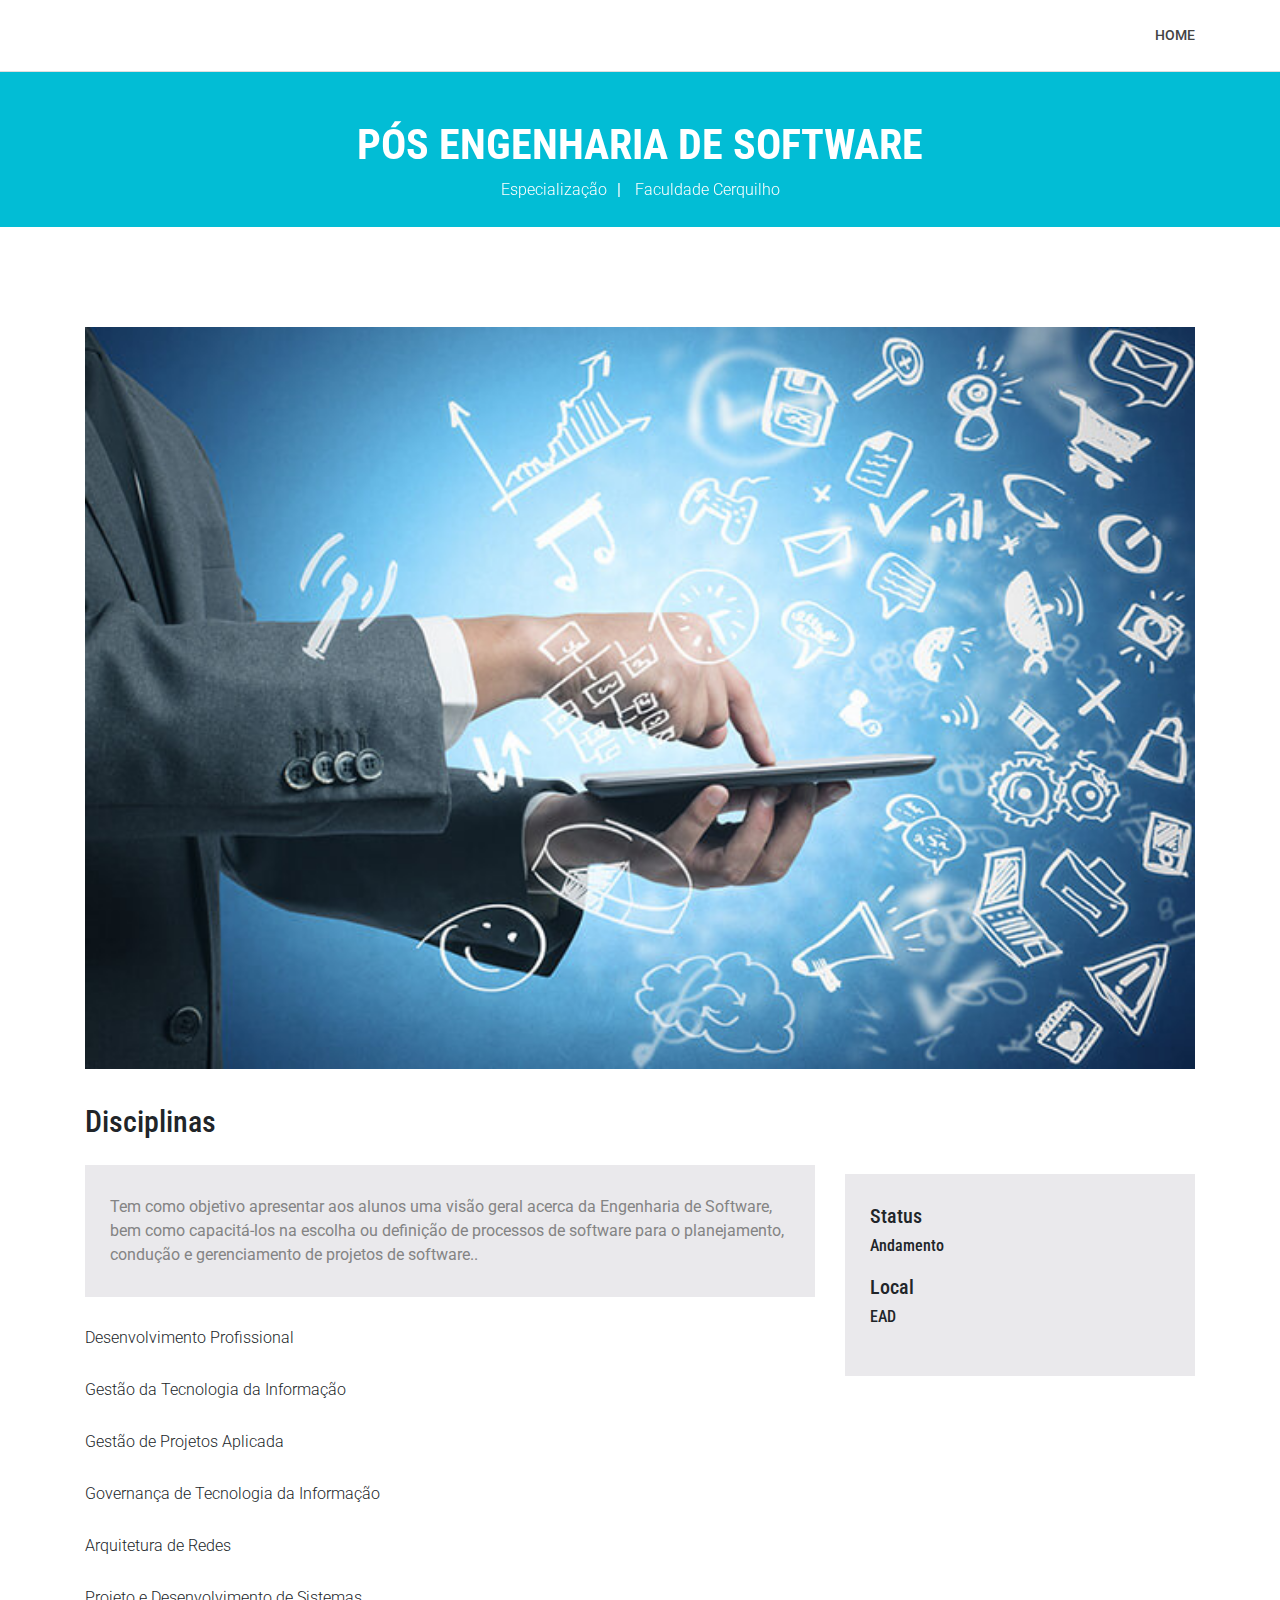
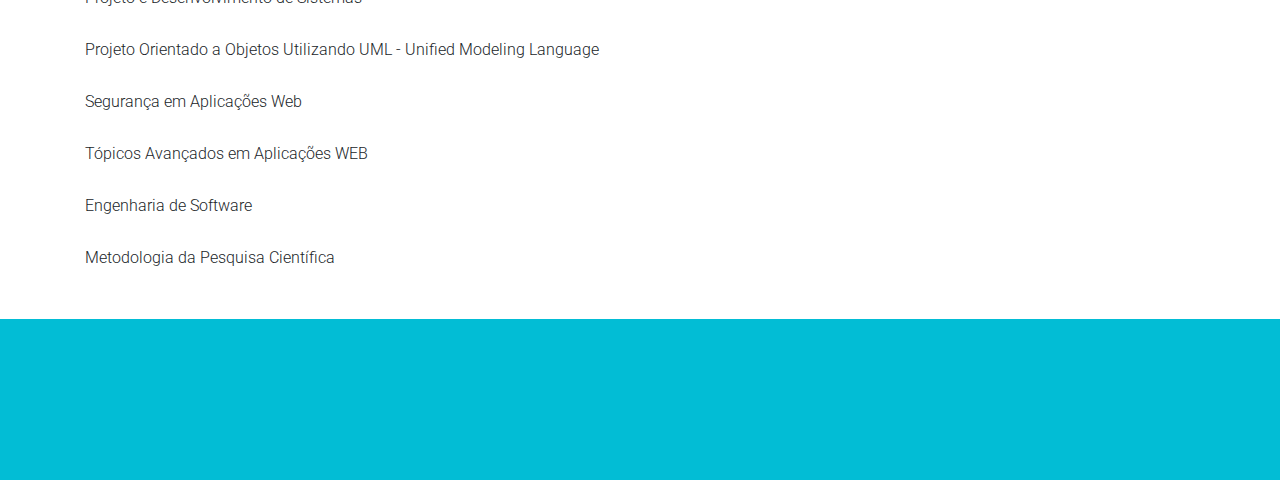
==== cerquilho.html @ b2e45d37 "finalização do portfolio" ====
<!DOCTYPE html>

<!--
 // WEBSITE: https://themefisher.com
 // TWITTER: https://twitter.com/themefisher
 // FACEBOOK: https://www.facebook.com/themefisher
 // GITHUB: https://github.com/themefisher/
-->

<html class="no-js">
  <head>
    <!-- Basic Page Needs
        ================================================== -->
    <meta charset="utf-8" />
    <meta http-equiv="Content-Type" content="text/html; charset=utf-8" />
    <link rel="icon" href="favicon.ico" />
    <title>Thalles Aguiar - portfólio</title>
    <meta name="description" content="" />
    <meta name="keywords" content="" />
    <meta name="author" content="" />
    <!-- Mobile Specific Metas
        ================================================== -->
    <meta name="format-detection" content="telephone=no" />
    <meta name="viewport" content="width=device-width, initial-scale=1" />

    <!-- Template CSS Files
        ================================================== -->
    <!-- Twitter Bootstrs CSS -->
    <link rel="stylesheet" href="plugins/bootstrap/bootstrap.min.css" />
    <!-- Ionicons Fonts Css -->
    <link rel="stylesheet" href="plugins/ionicons/ionicons.min.css" />
    <!-- animate css -->
    <link rel="stylesheet" href="plugins/animate-css/animate.css" />
    <!-- Hero area slider css-->
    <link rel="stylesheet" href="plugins/slider/slider.css" />
    <!-- slick slider -->
    <link rel="stylesheet" href="plugins/slick/slick.css" />
    <!-- Fancybox -->
    <link rel="stylesheet" href="plugins/facncybox/jquery.fancybox.css" />
    <!-- hover -->
    <link rel="stylesheet" href="plugins/hover/hover-min.css" />
    <!-- template main css file -->
    <link rel="stylesheet" href="css/style.css" />
  </head>
  <body>
    <!--
        ==================================================
        Header Section Start
        ================================================== -->
    <section class="top-bar animated-header">
      <div class="container">
        <div class="row">
          <div class="col-lg-12">
            <nav class="navbar navbar-expand-lg navbar-light bg-light">
              <a class="navbar-brand" href="index.html">
                <!-- <img src="../images/logo.png" alt="logo" /> -->
              </a>
              <button
                class="navbar-toggler"
                type="button"
                data-toggle="collapse"
                data-target="#navbarSupportedContent"
                aria-controls="navbarSupportedContent"
                aria-expanded="false"
                aria-label="Toggle navigation"
              >
                <span class="navbar-toggler-icon"></span>
              </button>

              <div class="collapse navbar-collapse" id="navbarSupportedContent">
                <ul class="navbar-nav ml-auto">
                  <li class="nav-item">
                    <a class="nav-link" href="index.html"
                      >Home
                      <span class="sr-only">(current)</span>
                    </a>
                  </li>
                </ul>
              </div>
            </nav>
          </div>
        </div>
      </div>
    </section>
    <!--
==================================================
Global Page Section Start
================================================== -->
    <section class="global-page-header">
      <div class="container">
        <div class="row">
          <div class="col-md-12">
            <div class="block">
              <h2>Pós Engenharia de Software</h2>
              <div class="portfolio-meta">
                <!-- <span>2020 - 2021</span>| -->
                <span>Especialização</span>|
                <span>
                  <a href="https://faculdadecerquilho.com.br/" target="_blank"
                    >Faculdade Cerquilho</a
                  >
                </span>
              </div>
            </div>
          </div>
        </div>
      </div>
    </section>
    <!--/#Page header-->

    <!-- work details part start -->
    <section class="work-single">
      <div class="container">
        <div class="row">
          <div class="col-lg-12">
            <div class="work-single-image">
              <!-- Work Single Image -->
              <img
                class="img-fluid w-100"
                src="images/portfolio/engenharia.jpg"
                alt="work-single-image"
              />
            </div>
          </div>
        </div>
        <div class="row">
          <div class="col-lg-8">
            <!-- work single Content -->
            <div class="work-single-content">
              <h3>Disciplinas</h3>
              <!-- Blockquote -->
              <blockquote>
                Tem como objetivo apresentar aos alunos uma visão geral acerca
                da Engenharia de Software, bem como capacitá-los na escolha ou
                definição de processos de software para o planejamento, condução
                e gerenciamento de projetos de software..
              </blockquote>
              <p>Desenvolvimento Profissional</p>
              <p>Gestão da Tecnologia da Informação</p>
              <p>Gestão de Projetos Aplicada</p>
              <p>Governança de Tecnologia da Informação</p>
              <p>Arquitetura de Redes</p>
              <p>Projeto e Desenvolvimento de Sistemas</p>
              <p>
                Projeto Orientado a Objetos Utilizando UML - Unified Modeling
                Language
              </p>
              <p>Segurança em Aplicações Web</p>
              <p>Tópicos Avançados em Aplicações WEB</p>
              <p>Engenharia de Software</p>
              <p>Metodologia da Pesquisa Científica</p>
            </div>
          </div>
          <div class="col-lg-4">
            <!-- sidebar -->
            <div class="work-single-sidebar">
              <h5>Status</h5>
              <h6>Andamento</h6>
              <!-- <h5>Coordenador de curso</h5>
              <h6>
                <a
                  href="http://lattes.cnpq.br/3421639236967896"
                  target="_blank"
                  rel="noopener noreferrer"
                  >Fernando Luís Merízio
                </a>
              </h6> -->
              <h5>Local</h5>
              <h6>EAD</h6>
            </div>
          </div>
          <!-- <div class="col-lg-12">
        <a class="btn btn-dafault btn-work hvr-bounce-to-right" href="#">get this work</a>
      </div> -->
        </div>
      </div>
    </section>
    <!-- work details part end -->

    <!--
            ==================================================
            Call To Action Section Start
            ================================================== -->
    <section id="call-to-action">
      <div class="container">
        <div class="row">
          <div class="col-md-12">
            <div class="block">
              <!-- <h2 class="title wow fadeInDown" data-wow-delay=".3s" data-wow-duration="500ms">SO WHAT YOU THINK ?</h1>
                                <p class="wow fadeInDown" data-wow-delay=".5s" data-wow-duration="500ms">Lorem ipsum dolor sit amet, consectetur adipisicing elit. Nobis,<br>possimus commodi, fugiat magnam temporibus vero magni recusandae? Dolore, maxime praesentium.</p>
                                <a href="contact.html" class="btn btn-default btn-contact wow fadeInDown" data-wow-delay=".7s" data-wow-duration="500ms">Contact With Me</a> -->
            </div>
          </div>
        </div>
      </div>
    </section>
    <!--
            ==================================================
            Footer Section Start
            ================================================== -->

    <!-- Template Javascript Files
	================================================== -->
    <!-- jquery -->
    <script src="plugins/jQurey/jquery.min.js"></script>
    <!-- Form Validation -->
    <script src="plugins/form-validation/jquery.form.js"></script>
    <script src="plugins/form-validation/jquery.validate.min.js"></script>
    <!-- slick slider -->
    <script src="plugins/slick/slick.min.js"></script>
    <!-- bootstrap js -->
    <script src="plugins/bootstrap/bootstrap.min.js"></script>
    <!-- wow js -->
    <script src="plugins/wow-js/wow.min.js"></script>
    <!-- slider js -->
    <script src="plugins/slider/slider.js"></script>
    <!-- Fancybox -->
    <script src="plugins/facncybox/jquery.fancybox.js"></script>
    <!-- template main js -->
    <script src="js/main.js"></script>
  </body>
</html>
---- plugins/slider/slider.css ----
/* -------------------------------- 

Primary style

-------------------------------- */


.cd-words-wrapper {
  display: inline-block;
  position: relative;
  text-align: left;
}
.cd-words-wrapper b {
  display: inline-block;
  position: absolute;
  white-space: nowrap;
  left: 0;
  top: 0;
}
.cd-words-wrapper b.is-visible {
  position: relative;
}
.no-js .cd-words-wrapper b {
  opacity: 0;
}
.no-js .cd-words-wrapper b.is-visible {
  opacity: 1;
}


xslide 

-------------------------------- */
.cd-headline.slide span {
  display: inline-block;
  padding: .2em 0;
}
.cd-headline.slide .cd-words-wrapper {
  overflow: hidden;
  vertical-align: top;
  width: auto!important;
}
.cd-headline.slide b {
  opacity: 0;
  top: .2em;
}
.cd-headline.slide b.is-visible {
  top: 0;
  opacity: 1;
  -webkit-animation: slide-in 0.6s;
  -moz-animation: slide-in 0.6s;
  animation: slide-in 0.6s;
}
.cd-headline.slide b.is-hidden {
  -webkit-animation: slide-out 0.6s;
  -moz-animation: slide-out 0.6s;
  animation: slide-out 0.6s;
}

@-webkit-keyframes slide-in {
  0% {
    opacity: 0;
    -webkit-transform: translateY(-100%);
  }
  60% {
    opacity: 1;
    -webkit-transform: translateY(20%);
  }
  100% {
    opacity: 1;
    -webkit-transform: translateY(0);
  }
}
@-moz-keyframes slide-in {
  0% {
    opacity: 0;
    -moz-transform: translateY(-100%);
  }
  60% {
    opacity: 1;
    -moz-transform: translateY(20%);
  }
  100% {
    opacity: 1;
    -moz-transform: translateY(0);
  }
}
@keyframes slide-in {
  0% {
    opacity: 0;
    -webkit-transform: translateY(-100%);
    -moz-transform: translateY(-100%);
    -ms-transform: translateY(-100%);
    -o-transform: translateY(-100%);
    transform: translateY(-100%);
  }
  60% {
    opacity: 1;
    -webkit-transform: translateY(20%);
    -moz-transform: translateY(20%);
    -ms-transform: translateY(20%);
    -o-transform: translateY(20%);
    transform: translateY(20%);
  }
  100% {
    opacity: 1;
    -webkit-transform: translateY(0);
    -moz-transform: translateY(0);
    -ms-transform: translateY(0);
    -o-transform: translateY(0);
    transform: translateY(0);
  }
}
@-webkit-keyframes slide-out {
  0% {
    opacity: 1;
    -webkit-transform: translateY(0);
  }
  60% {
    opacity: 0;
    -webkit-transform: translateY(120%);
  }
  100% {
    opacity: 0;
    -webkit-transform: translateY(100%);
  }
}
@-moz-keyframes slide-out {
  0% {
    opacity: 1;
    -moz-transform: translateY(0);
  }
  60% {
    opacity: 0;
    -moz-transform: translateY(120%);
  }
  100% {
    opacity: 0;
    -moz-transform: translateY(100%);
  }
}
@keyframes slide-out {
  0% {
    opacity: 1;
    -webkit-transform: translateY(0);
    -moz-transform: translateY(0);
    -ms-transform: translateY(0);
    -o-transform: translateY(0);
    transform: translateY(0);
  }
  60% {
    opacity: 0;
    -webkit-transform: translateY(120%);
    -moz-transform: translateY(120%);
    -ms-transform: translateY(120%);
    -o-transform: translateY(120%);
    transform: translateY(120%);
  }
  100% {
    opacity: 0;
    -webkit-transform: translateY(100%);
    -moz-transform: translateY(100%);
    -ms-transform: translateY(100%);
    -o-transform: translateY(100%);
    transform: translateY(100%);
  }
}
/* --------------------------------
---- css/style.css ----
/**
 * WEBSITE: https://themefisher.com
 * TWITTER: https://twitter.com/themefisher
 * FACEBOOK: https://www.facebook.com/themefisher
 * GITHUB: https://github.com/themefisher/
 */

@import url(http://fonts.googleapis.com/css?family=Roboto:400,300,100,500,700);
@import url(http://fonts.googleapis.com/css?family=Roboto+Condensed:400,300,700);
@import url(http://fonts.googleapis.com/css?family=Glegoo);
body {
  font-family: "Roboto", sans-serif;
}

h1, h2, h3, h4, h5, h6 {
  font-family: "Roboto Condensed", sans-serif;
}

h2 {
  font-size: 26px;
}

p {
  font-family: "Roboto", sans-serif;
  line-height: 22px;
  font-size: 16px;
  font-weight: 300;
}

body {
  background: #ffffff;
}

ul {
  padding-left: 0;
}
ul li {
  list-style: none;
}

a:hover {
  text-decoration: none;
}

.section-heading {
  text-align: center;
  margin-bottom: 65px;
}
.section-heading p {
  font-size: 14px;
  font-weight: 300;
  color: #727272;
  line-height: 20px;
}

.title {
  font-size: 30px;
  line-height: 1.1;
  font-weight: 300;
  color: #333;
  text-transform: uppercase;
  margin-bottom: 20px;
}

.subtitle {
  font-size: 24px;
  font-weight: 600;
  margin-bottom: 18px;
  text-transform: uppercase;
}

.subtitle-des {
  color: #727272;
  font-size: 14px;
  margin-bottom: 35px;
  font-weight: 300;
}

.pages {
  padding: 80px 0 40px;
}

.moduler {
  padding: 140px 0;
}

.social-share li {
  display: inline-block;
  margin: 3px 1px;
}
.social-share a {
  font-size: 20px;
  color: #fff;
  background: #02bdd5;
  padding: 4px 10px;
  display: inline-block;
}

.fancybox-close {
  background: url("../images/icons/close.png") no-repeat scroll 0 0 transparent;
  height: 50px;
  right: 0;
  top: 0;
  width: 50px;
}

.fancybox-next span {
  background: url("../images/icons/right.png") no-repeat scroll center center #009ee3;
  height: 50px;
  width: 50px;
  right: 0;
}

.fancybox-prev span {
  background: url("../images/icons/left.png") no-repeat scroll center center #009ee3;
  height: 50px;
  width: 50px;
  left: 0;
}

.fancybox-title {
  padding: 15px 8px;
}
.fancybox-title h3 {
  font-size: 15px;
  margin: 0;
}

.global-page-header {
  background-attachment: fixed;
  background-size: cover;
  padding: 120px 0 25px 0;
  position: relative;
  background: #02bdd5;
  color: #fff;
}
.global-page-header h2 {
  font-size: 42px;
  font-weight: bold;
  color: #fff;
  text-transform: uppercase;
}
.global-page-header .breadcrumb {
  background: none;
  font-size: 16px;
  padding: 8px 0;
  display: block;
}
.global-page-header .breadcrumb .active, .global-page-header .breadcrumb li a {
  color: #fff;
}
.global-page-header .block {
  position: relative;
  z-index: 9;
  text-align: center;
}

.works-fit {
  padding: 40px 0;
}
.works-fit figure .buttons {
  left: 14%;
}

.company-description {
  margin-top: 80px;
}
.company-description .block h3 {
  margin-top: 0;
}
.company-description .block p {
  color: #727272;
}

/*=== MEDIA QUERY ===*/
.top-bar {
  position: fixed;
  top: 0;
  width: 100%;
  background: #fff;
  color: #fff;
  transition: all 0.2s ease-out 0s;
  padding: 15px 0;
  box-shadow: 0 0 3px 0 rgba(0, 0, 0, 0.1);
  border-bottom: 1px solid #dedede;
  z-index: 10;
}
.top-bar.animated-header {
  padding: 20px 0;
  background: #fff;
  box-shadow: none;
}

.navbar {
  border: 0;
  border-radius: 0;
  margin-bottom: 0;
  padding: 0;
}
.navbar.bg-light {
  background: #fff !important;
}
.navbar .nav-item .nav-link {
  color: #444 !important;
  font-size: 14px;
  font-weight: 500;
  transition: 0.3s all;
  text-transform: uppercase;
  padding: 5px 15px;
  display: block;
}
.navbar .nav-item .nav-link:hover {
  color: #02bdd5 !important;
}
.navbar .nav-item:last-child .nav-link {
  padding-right: 0;
}

.dropdown-menu {
  background: #222222;
  border: 0;
  border-radius: 0;
  padding: 15px;
  box-shadow: none;
  display: block;
  opacity: 0;
  z-index: 1;
  visibility: hidden;
  transform: scale(0.8);
  transition: visibility 500ms, opacity 500ms, transform 500ms cubic-bezier(0.43, 0.26, 0.11, 0.99);
}
@media (max-width: 991px) {
  .dropdown-menu {
    display: none;
    opacity: unset;
    visibility: unset;
    transform: scale(1);
  }
}
.dropdown-item {
  color: #fff;
  display: block;
  font-size: 14px;
  font-weight: 500;
  line-height: normal;
  text-decoration: none;
  padding: 8px 0;
  transition: 0.3s all;
}
.dropdown-item:not(:last-child) {
  border-bottom: 1px solid rgba(0, 0, 0, 0.1);
}
.dropdown-item:hover {
  color: #02bdd5 !important;
  background: transparent;
}
.dropdown:hover .dropdown-menu {
  opacity: 1;
  visibility: visible;
  transform: scale(1);
}

#hero-area {
  background: url("../images/fundo.jpeg") no-repeat 50%;
  background-size: contain;
  background-attachment: fixed;
  padding: 230px 0;
  color: #fff;
  box-shadow: 0 0 8px rgba(0, 0, 0, 0.3);
  position: relative;
}
#hero-area:before {
  content: "";
  z-index: 9;
  background: rgba(255, 255, 255, 0.78);
  position: absolute;
  top: 0;
  left: 0;
  right: 0;
  bottom: 0;
}
#hero-area .block {
  position: relative;
  z-index: 9;
}
#hero-area h1 {
  font-size: 40px;
  line-height: 50px;
  color: #333;
  font-weight: 700;
  margin-bottom: 15px;
  text-transform: uppercase;
}
#hero-area h2 {
  font-size: 18px;
  font-weight: 300;
  margin-bottom: 38px;
  line-height: 27px;
  text-transform: uppercase;
  color: #666;
  font-family: "Roboto", sans-serif;
  margin-top: 25px;
}
#hero-area .btn {
  background: #414141;
  border: none;
  color: #fff;
  padding: 20px 35px;
  margin-top: 30px;
  font-size: 16px;
  font-size: 13px;
  line-height: 1em;
  text-transform: uppercase;
  letter-spacing: normal;
  border-radius: 0;
}

#call-to-action {
  background: #02bdd5;
  background-size: cover;
  background-attachment: fixed;
  padding: 80px 0;
  text-align: center;
  position: relative;
  color: #fff;
}
#call-to-action .block {
  position: relative;
  z-index: 9;
  color: #fff;
}
#call-to-action .block h2 {
  margin-bottom: 15px;
  color: #fff;
}
#call-to-action .block p {
  font-size: 15px;
  font-weight: 300;
  font-family: "Roboto", sans-serif;
  margin-top: 20px;
}
#call-to-action .block .btn-contact {
  background: #fff;
  border: 2px solid #fff;
  color: #02bdd5;
  padding: 15px 34px;
  margin-top: 20px;
  font-size: 12px;
  letter-spacing: 2px;
  text-transform: uppercase;
  border-radius: 0;
  transition: all linear 0.2s;
}
#call-to-action .block .btn-contact i {
  margin-right: 10px;
}
#call-to-action .block .btn-contact:hover {
  color: #fff;
  background: #02bdd5;
}

#about {
  padding: 110px 0;
}
#about .block {
  padding: 20px 30px 0 30px;
}
#about .block h2 {
  font-size: 24px;
  font-weight: 600;
  margin-bottom: 30px;
  text-transform: uppercase;
}
#about .block p {
  color: #727272;
  font-size: 16px;
  line-height: 28px;
  margin-bottom: 35px;
}
#about .block img {
  max-width: 100%;
}

.about-feature {
  margin-top: 50px;
}
.about-feature .block {
  color: #fff;
  padding: 85px 65px;
  float: left;
}
.about-feature .block p {
  font-weight: 300;
}
.about-feature .about-feature-1 {
  background: #02bdd5;
}
.about-feature .about-feature-2 {
  background: #00B0C7;
}
.about-feature .about-feature-3 {
  background: #00A6BB;
}

.works {
  padding: 80px 0;
  background: #FCFCFC;
}
.works .block {
  position: relative;
  z-index: 99;
}
.works .block:hover .img-overly .overly {
  opacity: 1;
}
.works .block h4 {
  padding: 20px 15px;
  margin-top: 0;
  color: #666;
}
.works .block .img-overly {
  position: relative;
  background: rgba(0, 0, 0, 0.85);
}
.works .block .img-overly img {
  border-radius: 0;
}
.works .block .img-overly .overly {
  background: rgba(57, 181, 74, 0.9);
  position: absolute;
  top: 0;
  right: 0;
  left: 0;
  bottom: 0;
  opacity: 0;
  transition: 0.3s all;
}
.works .block .img-overly .overly a {
  position: absolute;
  top: 45%;
  left: 22%;
}
.works .block .img-overly .overly a i {
  font-size: 30px;
  color: #fff;
}

figure {
  background: #fff;
  margin-bottom: 45px;
  box-shadow: 0 2px 5px 0 rgba(0, 0, 0, 0.04), 0 2px 10px 0 rgba(0, 0, 0, 0.06);
}
figure .img-wrapper {
  position: relative;
  overflow: hidden;
}
figure img {
  transform: scale3d(1, 1, 1);
  transition: transform 400ms;
}
figure:hover img {
  transform: scale3d(1.2, 1.2, 1);
}
figure:hover .overlay {
  opacity: 1;
}
figure:hover .overlay .buttons a {
  transform: scale3d(1, 1, 1);
}
figure .overlay {
  position: absolute;
  top: 0;
  left: 0;
  right: 0;
  bottom: 0;
  padding: 10px;
  text-align: center;
  background: rgba(0, 0, 0, 0.7);
  opacity: 0;
  transition: opacity 400ms;
}
figure .overlay a {
  display: inline-block;
  color: #fff;
  padding: 10px 23px;
  line-height: 1;
  border: 1px solid #fff;
  border-radius: 0px;
  margin: 4px;
  transform: scale3d(0, 0, 0);
  transition: all 400ms;
}
figure .overlay a:hover {
  text-decoration: none;
}
figure .overlay:hover a {
  transform: scale3d(1, 1, 1);
}
figure .buttons {
  margin-top: 40%;
  text-align: center;
  transform: translateY(-50%);
  display: inline-block;
}
figure .buttons a:hover {
  background: #02bdd5;
  border-color: #02bdd5;
}
figure .buttons a:focus {
  text-decoration: none;
}
figure figcaption {
  padding: 20px 25px;
  margin-top: 0;
  color: #666;
}
figure figcaption h4 {
  margin: 0;
}
figure figcaption h4 a {
  color: #02bdd5;
}
figure figcaption p {
  font-size: 14px;
  margin-bottom: 0;
  margin-top: 5px;
}

#feature {
  padding: 80px 0;
}
#feature .media {
  margin: 0px 0 70px 0;
}
#feature .media .media-left {
  padding-right: 25px;
}
#feature h3 {
  color: #222222;
  font-size: 18px;
  text-transform: uppercase;
  text-align: center;
  margin-bottom: 20px;
  margin: 0px 0px 15px;
  font-weight: 400;
}
#feature p {
  line-height: 25px;
  font-size: 14px;
  color: #777777;
}
#feature .icon {
  text-decoration: none;
  color: #fff;
  background-color: #02bdd5;
  height: 100px;
  text-align: center;
  width: 100px;
  font-size: 50px;
  line-height: 100px;
  overflow: hidden;
  -webkit-border-radius: 50%;
  -moz-border-radius: 50%;
  -ms-border-radius: 50%;
  -o-border-radius: 50%;
  text-shadow: #00a4ba 1px 1px, #00a4ba 2px 2px, #00a4ba 3px 3px, #00a4ba 4px 4px, #00a4ba 5px 5px, #00a4ba 6px 6px, #00a4ba 7px 7px, #00a4ba 8px 8px, #00a4ba 9px 9px, #00a4ba 10px 10px, #00a4ba 11px 11px, #00a4ba 12px 12px, #00a4ba 13px 13px, #00a4ba 14px 14px, #00a4ba 15px 15px, #00a4ba 16px 16px, #00a4ba 17px 17px, #00a4ba 18px 18px, #00a4ba 19px 19px, #00a4ba 20px 20px, #00a4ba 21px 21px, #00a4ba 22px 22px, #00a4ba 23px 23px, #00a4ba 24px 24px, #00a4ba 25px 25px, #00a4ba 26px 26px, #00a4ba 27px 27px, #00a4ba 28px 28px, #00a4ba 29px 29px, #00a4ba 30px 30px, #00a4ba 31px 31px, #00a4ba 32px 32px, #00a4ba 33px 33px, #00a4ba 34px 34px, #00a4ba 35px 35px, #00a4ba 36px 36px, #00a4ba 37px 37px, #00a4ba 38px 38px, #00a4ba 39px 39px, #00a4ba 40px 40px, #00a4ba 41px 41px, #00a4ba 42px 42px, #00a4ba 43px 43px, #00a4ba 44px 44px, #00a4ba 45px 45px, #00a4ba 46px 46px, #00a4ba 47px 47px, #00a4ba 48px 48px, #00a4ba 49px 49px, #00a4ba 50px 50px, #00a4ba 51px 51px, #00a4ba 52px 52px, #00a4ba 53px 53px, #00a4ba 54px 54px, #00a4ba 55px 55px, #00a4ba 56px 56px, #00a4ba 57px 57px, #00a4ba 58px 58px, #00a4ba 59px 59px, #00a4ba 60px 60px, #00a4ba 61px 61px, #00a4ba 62px 62px, #00a4ba 63px 63px, #00a4ba 64px 64px, #00a4ba 65px 65px, #00a4ba 66px 66px, #00a4ba 67px 67px, #00a4ba 68px 68px, #00a4ba 69px 69px, #00a4ba 70px 70px, #00a4ba 71px 71px, #00a4ba 72px 72px, #00a4ba 73px 73px, #00a4ba 74px 74px, #00a4ba 75px 75px, #00a4ba 76px 76px, #00a4ba 77px 77px, #00a4ba 78px 78px, #00a4ba 79px 79px, #00a4ba 80px 80px, #00a4ba 81px 81px, #00a4ba 82px 82px, #00a4ba 83px 83px, #00a4ba 84px 84px, #00a4ba 85px 85px, #00a4ba 86px 86px, #00a4ba 87px 87px, #00a4ba 88px 88px, #00a4ba 89px 89px, #00a4ba 90px 90px, #00a4ba 91px 91px, #00a4ba 92px 92px, #00a4ba 93px 93px, #00a4ba 94px 94px, #00a4ba 95px 95px, #00a4ba 96px 96px, #00a4ba 97px 97px, #00a4ba 98px 98px, #00a4ba 99px 99px, #00a4ba 100px 100px;
}

.wrapper_404 h1 {
  font-size: 200px;
  color: #02bdd5;
  line-height: 1;
}
.wrapper_404 h2 {
  font-size: 50px;
  margin-top: 0;
}
.wrapper_404 .btn-home {
  background: #414141;
  border: none;
  color: #fff;
  padding: 20px 35px;
  margin-top: 10px;
  font-size: 16px;
  font-size: 13px;
  line-height: 1em;
  text-transform: uppercase;
  letter-spacing: normal;
  border-radius: 0;
  transition: all linear 0.2s;
}

#blog-full-width {
  padding: 40px 0 80px;
}

article {
  padding: 30px 0;
}

.blog-content h2 {
  font-family: "Roboto", sans-serif;
}
.blog-content h2 a {
  color: #444;
  font-weight: 400;
  font-size: 30px;
}
.blog-content .blog-meta {
  color: #9a9a9a;
  font-weight: 300;
  margin-bottom: 25px;
}
.blog-content .blog-meta span:after {
  content: "/";
  padding: 0 3px 0 6px;
}
.blog-content .blog-meta a {
  color: #acacac;
}
.blog-content .blog-meta p {
  margin-top: 20px;
}
.blog-content .btn-details {
  color: #02bdd5;
  padding: 0;
  background: #02bdd5;
  color: #fff;
  padding: 8px 18px;
  border-radius: 0;
  margin-top: 15px;
  border: 1px solid #fff;
  box-shadow: 0px 0px 0px 1px #02bdd5;
}

.blog-post-image {
  margin-top: 30px;
}

.sidebar {
  padding-top: 60px;
}
.sidebar .widget {
  margin-bottom: 40px;
  padding: 15px;
  border: 1px solid #dedede;
}
.sidebar .widget h3 {
  margin-top: 8px;
}
.sidebar .search input.form-control {
  border-right: 0;
  border-radius: 0;
  box-shadow: inset 0 0px 0px rgba(0, 0, 0, 0.075);
}
.sidebar .search button {
  border-left: 0;
}
.sidebar .search button:hover {
  background: transparent;
}
.sidebar .author .author-img img {
  width: 90px;
  border-radius: 100%;
  margin-top: -40px;
  border: 3px solid #fff;
}
.sidebar .author .author-bio p {
  font-size: 14px;
  color: #888;
}
.sidebar .categories ul li {
  border-bottom: 1px solid #f0f0f0;
  padding: 10px 0;
  list-style: none;
}
.sidebar .categories ul li span.badge {
  float: right;
  background: transparent;
  color: #444;
  border: 1px solid #dedede;
  border-radius: 0;
}
.sidebar .categories ul li a {
  color: #555;
}
.sidebar .categories ul li:last-child {
  border-bottom: none;
}
.sidebar .recent-post ul li {
  margin: 20px 0;
}
.sidebar .recent-post ul li a {
  color: #555;
  font-size: 15px;
}
.sidebar .recent-post ul li a:hover {
  color: #02bdd5;
}
.sidebar .recent-post time {
  font-weight: 300;
  color: #999;
  font-size: 12px;
}

#clients {
  padding: 30px 0 60px;
}

.slick-slide:focus {
  outline: 0;
}

#contact-section {
  padding: 90px 0;
}
#contact-section .contact-form {
  margin-top: 42px;
}
#contact-section .contact-form .btn-send {
  color: #fff;
  outline: none;
  background: #02bdd5;
  transition: all linear 0.2s;
  border-color: #02bdd5;
  border-radius: 0;
}
#contact-section input {
  display: block;
  height: 40px;
  padding: 6px 12px;
  font-size: 13px;
  line-height: 1.428571429;
  background-color: #fff;
  background-image: none;
  border: 1px solid #ccc;
  border-radius: 4px;
  box-shadow: inset 0 1px 1px rgba(0, 0, 0, 0.075);
  transition: border-color ease-in-out 0.15s, box-shadow ease-in-out 0.15s;
  border-radius: 1px;
  border: 1px solid rgba(111, 121, 122, 0.3);
  box-shadow: none;
  -webkit-box-shadow: none;
}
#contact-section textarea {
  display: block;
  border-radius: 0;
  width: 100%;
  padding: 6px 12px;
  font-size: 14px;
  line-height: 1.42857143;
  color: #555555;
  background-color: #fff;
  background-image: none;
  border: 1px solid #cccccc;
  box-shadow: none;
  transition: border-color ease-in-out 0.15s, box-shadow ease-in-out 0.15s;
}
#contact-section .address, #contact-section .email, #contact-section .phone {
  text-align: center;
  background: #F7F7F7;
  padding: 20px 0 40px 0;
  margin-bottom: 20px;
}
#contact-section .address i, #contact-section .email i, #contact-section .phone i {
  font-size: 45px;
  color: #02bdd5;
}
#contact-section .address h5, #contact-section .email h5, #contact-section .phone h5 {
  font-size: 16px;
  line-height: 1.4;
}
#contact-section .address-details {
  padding-top: 70px;
}

#map-canvas {
  width: 100%;
  height: 350px;
  background-color: #CCC;
}

.error {
  padding: 10px;
  color: #D8000C;
  border-radius: 2px;
  font-size: 14px;
  background-color: #FFBABA;
}

.success {
  background-color: #6cb670;
  border-radius: 2px;
  color: #fff;
  font-size: 14px;
  padding: 10px;
}

#error, #success {
  display: none;
  margin-bottom: 10px;
}

.gallery {
  padding: 100px;
}
.gallery figure .buttons {
  left: 40%;
}

.portfolio-meta span {
  margin: 5px 10px;
  font-weight: 300;
}
.portfolio-meta span a {
  color: #fff;
}

.single-post {
  padding: 80px 0 20px;
}
.single-post .post-content {
  padding: 40px 0;
}
.single-post .post-content ol li, .single-post .post-content ul li {
  color: #666;
}
.single-post .media {
  border: 1px solid #dedede;
  padding: 30px 20px;
}
.single-post .media .media-body a {
  color: #02bdd5;
  font-size: 12px;
}
.single-post .media .media {
  border: none;
}
.single-post .comments {
  margin-top: 40px;
}
.single-post .post-comment {
  margin-top: 40px;
}
.single-post .post-comment h3 {
  margin-bottom: 15px;
}
.single-post .post-comment .form-control {
  box-shadow: none;
  border-radius: 0;
}
.single-post .post-comment .btn-send {
  background: #02bdd5;
  color: #fff;
  border-radius: 0;
}

/* portfolio single */
.work-single {
  padding: 100px 0 20px;
}
.work-single h3 {
  font-size: 30px;
  margin-bottom: 25px;
}
.work-single-image {
  margin-bottom: 35px;
}
.work-single-content p {
  margin-bottom: 30px;
}
.work-single blockquote {
  margin-bottom: 30px;
  padding: 30px 25px;
  background: #eae9ec;
  color: #848484;
}
.work-single-sidebar {
  background: #eae9ec;
  margin: 70px 0 50px;
  position: -webkit-sticky;
  position: sticky;
  top: 100px;
  padding: 30px 25px;
}
.work-single-sidebar h5 {
  margin-bottom: 8px;
}
.work-single-sidebar h6 {
  margin-bottom: 20px;
}

.btn-work {
  color: #fff;
  background: #02bdd5;
  border-radius: 0;
}

#product-showcase-banner {
  padding-top: 160px;
}
#product-showcase-banner .block {
  padding: 20px 0 20px 50px;
}
#product-showcase-banner .block h2 {
  font-size: 40px;
  color: #02bdd5;
  margin-bottom: 20px;
  margin-top: 0;
}
#product-showcase-banner .block p {
  color: #666;
  line-height: 25px;
}
#product-showcase-banner .block .buttons {
  margin-top: 25px;
}
#product-showcase-banner .block .buttons .btn {
  color: #fff;
  border: none;
  padding: 12px 40px;
  transition: 0.2s all;
  letter-spacing: 2px;
  font-size: 15px;
}
#product-showcase-banner .block .buttons .btn-demo {
  background: #5abd4f;
  margin-right: 8px;
  border-bottom: 3px solid #429E38;
}
#product-showcase-banner .block .buttons .btn-demo:hover {
  background: #429E38;
}
#product-showcase-banner .block .buttons .btn-buy {
  background: #00AEDA;
  border-bottom: 3px solid #0190B5;
}
#product-showcase-banner .block .buttons .btn-buy:hover {
  background: #0190B5;
}
#product-showcase-banner .block .buttons .btn-buy span {
  margin-right: 8px;
  font-weight: bold;
}

#product-description {
  padding-top: 80px;
}
#product-description .block {
  height: 400px;
  overflow: hidden;
  margin-top: 35px;
  border-bottom: 1px solid #dedede;
  padding-top: 30px;
  position: relative;
  webkit-transform: translateZ(0);
  transform: translateZ(0);
}
#product-description .block:hover img {
  transform: translateY(20px);
}
#product-description .block img {
  position: absolute;
  top: 10px;
  left: 0;
  transform: translateY(60px);
  transition: transform 0.35s cubic-bezier(0.645, 0.045, 0.355, 1);
}
#product-description .block .content {
  width: 60%;
  padding-top: 70px;
}
#product-description .block .content h3 {
  font-size: 32px;
  color: #5c5c5c;
}
#product-description .block .content p {
  color: #787f8c;
  line-height: 25px;
}

#related-items {
  padding: 60px 0 110px;
}
#related-items .title {
  border-bottom: 1px solid #dedede;
  padding: 10px 0;
  margin: 5px 15px 30px 15px;
  text-align: left;
  color: #777;
}
#related-items .product-details {
  margin-bottom: 0;
}
#related-items .block {
  position: relative;
  background: #fff;
  margin-bottom: 45px;
  box-shadow: 0 0px 1px rgba(0, 0, 0, 0.14);
}
#related-items .block:hover .img-overly .overly {
  opacity: 1;
}
#related-items .block h4 {
  padding: 20px 15px;
  margin-top: 0;
  color: #666;
}
#related-items .block h4 span {
  float: right;
  color: #02bdd5;
}
#related-items .block .img-overly {
  position: relative;
  background: rgba(0, 0, 0, 0.85);
}
#related-items .block .img-overly img {
  border-radius: 0;
}
#related-items .block .img-overly .overly {
  background: rgba(57, 181, 74, 0.9);
  position: absolute;
  top: 0;
  right: 0;
  left: 0;
  bottom: 0;
  opacity: 0;
  transition: 0.3s all;
}
#related-items .block .img-overly .overly a {
  position: absolute;
  top: 45%;
  left: 45%;
}
#related-items .block .img-overly .overly a i {
  font-size: 30px;
  color: #fff;
}

.service-page .service-parts .block {
  margin-bottom: 40px;
  text-align: center;
}
.service-page .service-parts .block i {
  font-size: 35px;
  color: #02bdd5;
}
.service-page .service-parts .block p {
  padding: 0 8px;
  font-size: 14px;
  color: #777;
  line-height: 1.7;
}

#team {
  margin: 50px 0;
}

.team-member {
  margin-top: 30px;
}
.team-member:hover .team-img img {
  opacity: 0.8;
}
.team-member .team-img {
  position: relative;
}
.team-member .team-img .team-pic {
  width: 100%;
}
.team-member .team_designation {
  font-size: 13px;
}
.team-member h3 {
  color: #02bdd5;
  margin-bottom: 0;
  font-size: 20px;
}
.team-member p {
  font-size: 14px;
}
.team-member .social-icons a {
  background: #02bdd5;
  color: #fff;
  padding: 4px 8px;
  display: inline-block;
  font-size: 15px;
}
.team-member .social-icons .facebook {
  padding: 4px 12px;
}

#footer {
  background: #fff;
  padding: 25px 0;
  color: #555;
}
#footer .copyright {
  font-size: 13px;
  margin-bottom: 0;
}
#footer .copyright a {
  color: #02bdd5;
}
#footer .social {
  text-align: right;
  margin-bottom: 0;
}
#footer .social li {
  display: inline-block;
  margin-right: 15px;
}
#footer .social li a {
  font-size: 22px;
  color: #02bdd5;
}

.cd-headline.slide .cd-words-wrapper {
  color: #02bdd5;
}

ul.social-icons {
  height: auto;
  overflow: hidden;
  list-style: none !important;
  margin-bottom: 10px;
}
ul.social-icons li {
  float: none;
  display: inline-block;
  height: 36px;
}

#copyright a:hover, #copyright nav .menu li a:hover {
  color: #e4e4e4 !important;
}
#copyright a {
  text-decoration: none;
}
#copyright a:hover {
  text-decoration: none;
}
/*# sourceMappingURL=style.css.map */
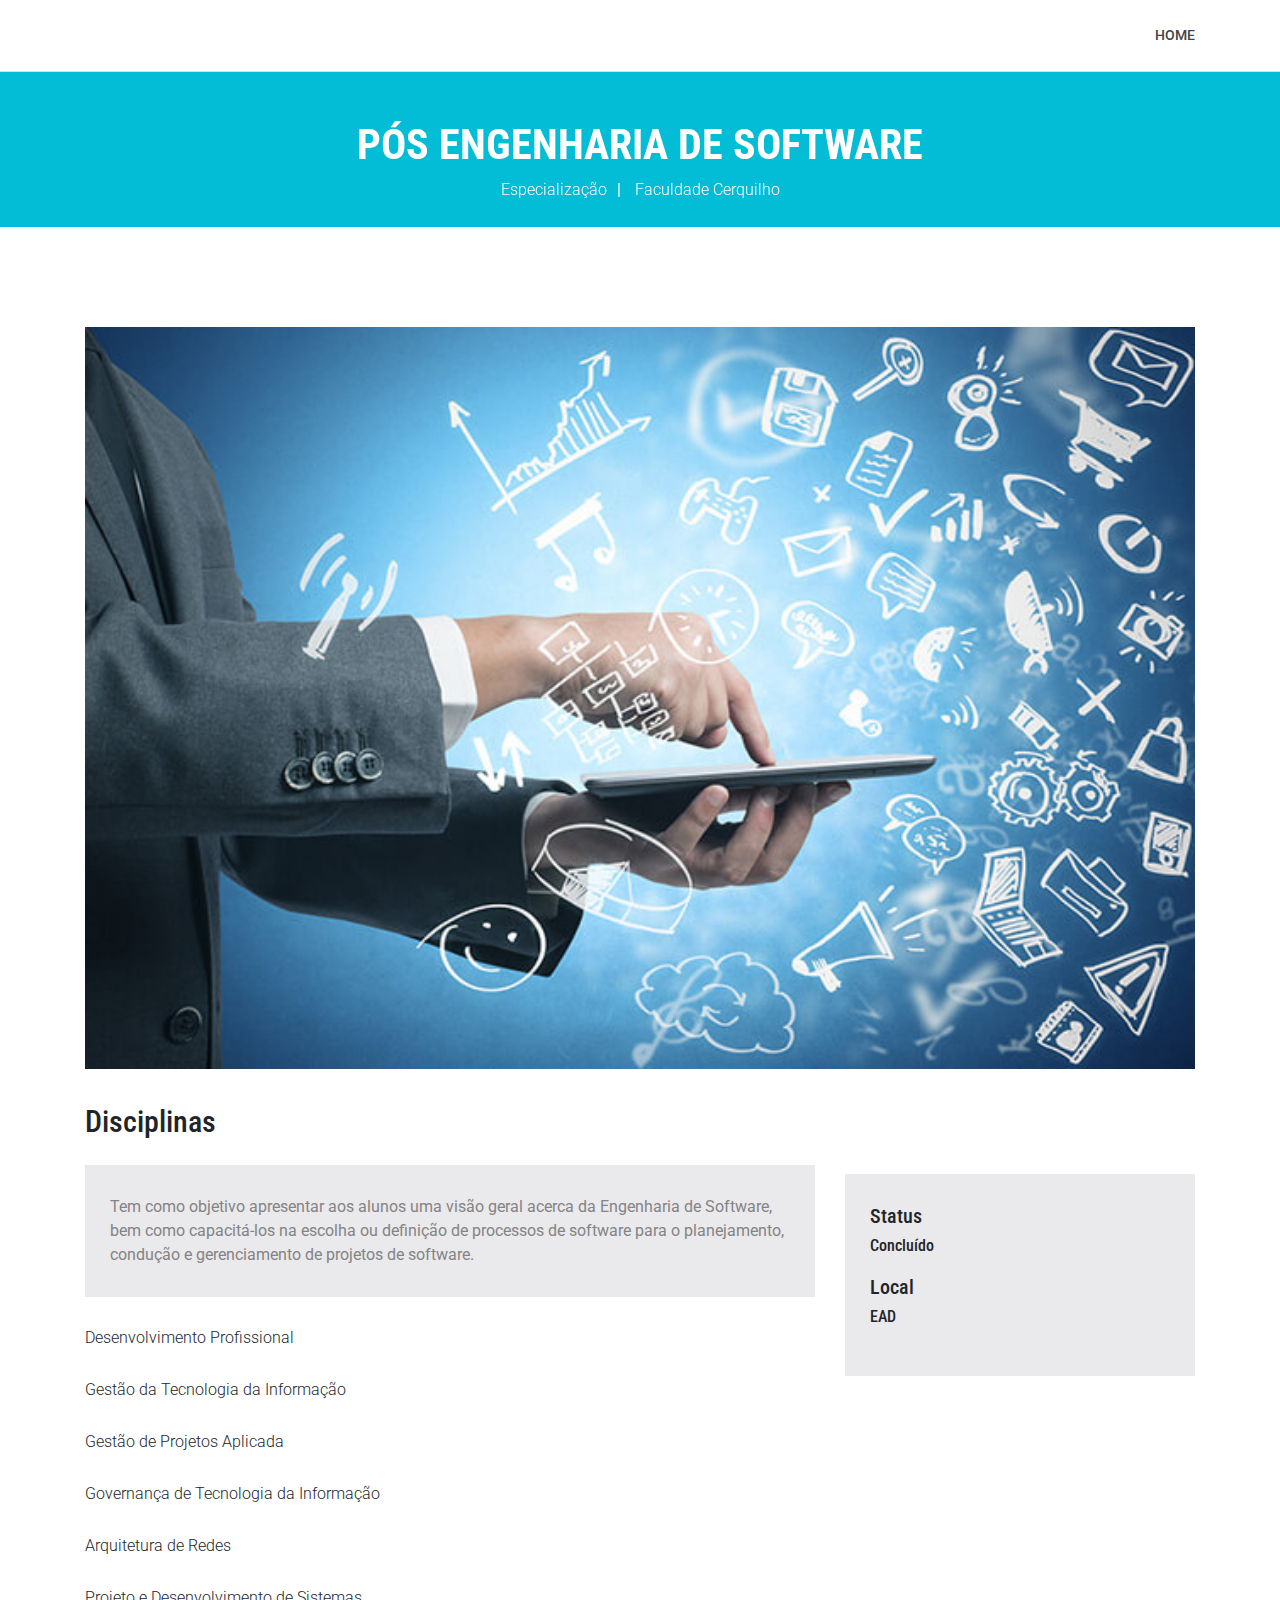
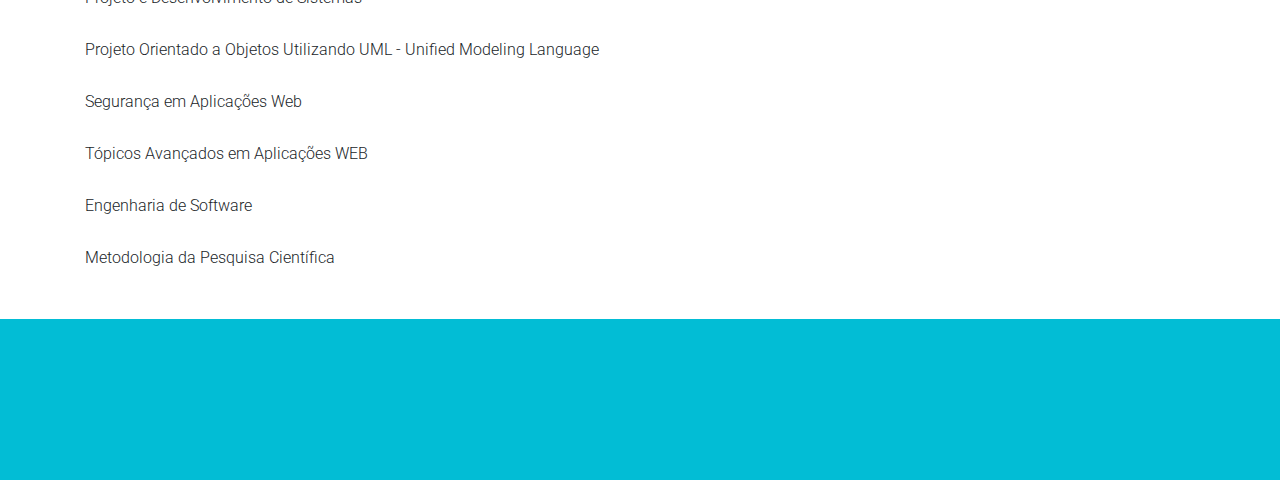
==== commit 983e6a90: "atualizado o texto inicial" ====
--- a/cerquilho.html
+++ b/cerquilho.html
@@ -133,7 +133,7 @@
                 Tem como objetivo apresentar aos alunos uma visão geral acerca
                 da Engenharia de Software, bem como capacitá-los na escolha ou
                 definição de processos de software para o planejamento, condução
-                e gerenciamento de projetos de software..
+                e gerenciamento de projetos de software.
               </blockquote>
               <p>Desenvolvimento Profissional</p>
               <p>Gestão da Tecnologia da Informação</p>
@@ -155,7 +155,7 @@
             <!-- sidebar -->
             <div class="work-single-sidebar">
               <h5>Status</h5>
-              <h6>Andamento</h6>
+              <h6>Concluído</h6>
               <!-- <h5>Coordenador de curso</h5>
               <h6>
                 <a
